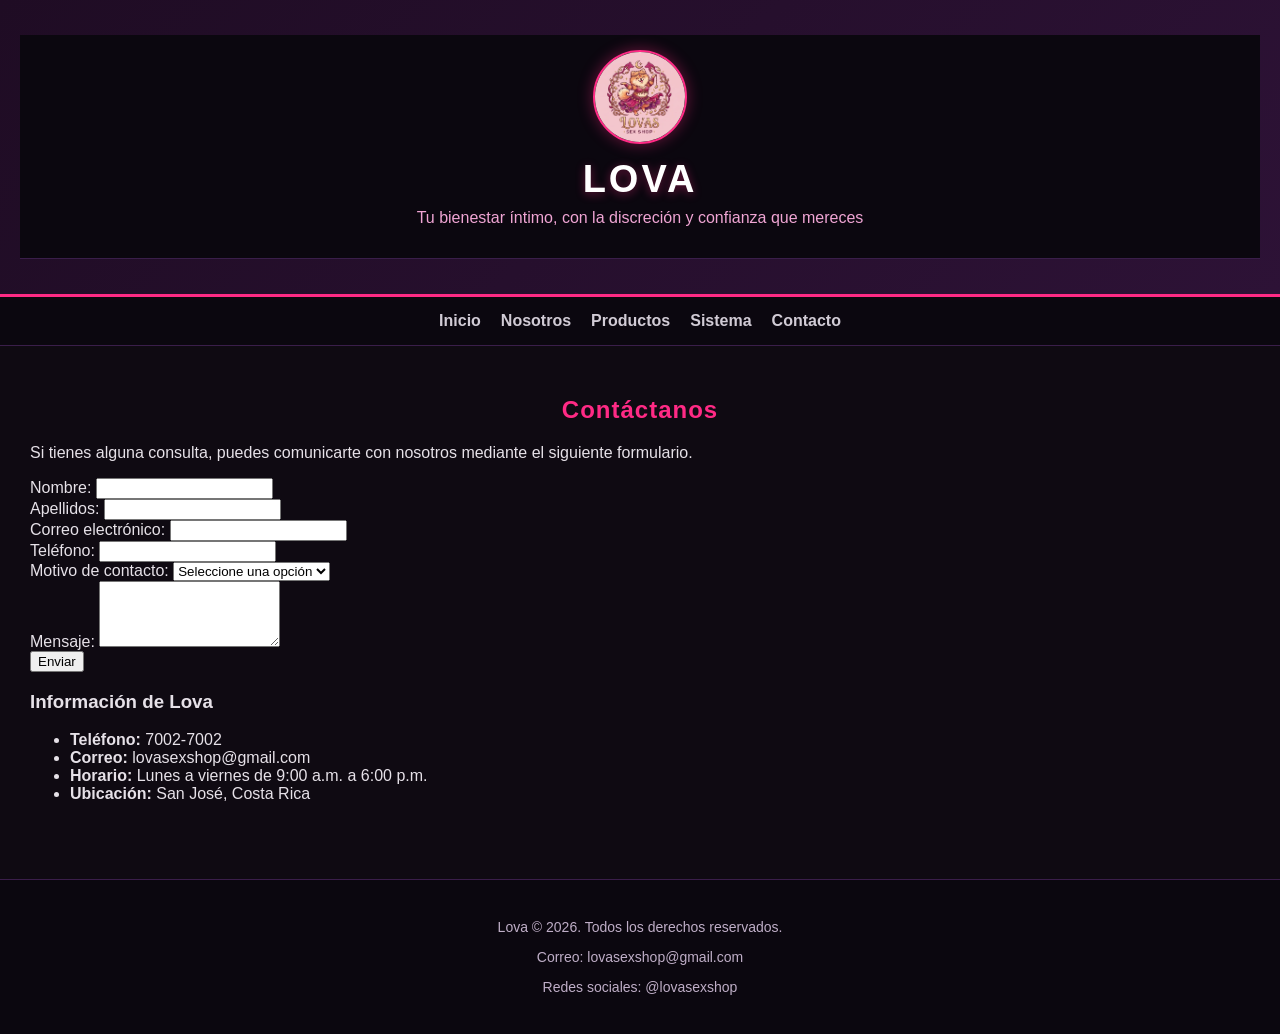
==== contacto.html @ 7007a5ca "Se creó página de Contacto" ====
<!DOCTYPE html>
<html lang="es">
<head>
    <meta charset="UTF-8">
    <meta name="viewport" content="width=device-width, initial-scale=1.0">
    <title>Lova</title>
    <link rel="stylesheet" href="css/estilos.css">
</head>
<body>
    <header>
         <nav>
        <div class="Logo">
            <img src="img/Logo.jpeg" alt="Logo">
            
   <h1>LOVA</h1>
    <p>Tu bienestar íntimo, con la discreción y confianza que mereces </p>
 </nav>
    </header>
    
<nav>
  <a href="index.html">Inicio</a>
  <a href="nosotros.html">Nosotros</a>
  <a href="productos.html">Productos</a>
  <a href="sistema.html">Sistema</a>
  <a href="contacto.html">Contacto</a>
</nav>


    <main class="contacto-container">
    
    
    <section class="seccion-bloque">
        <h2>Contáctanos</h2>
        <p class="descripcion-contacto">Si tienes alguna consulta, puedes comunicarte con nosotros mediante el siguiente formulario.</p>
        
        <form id="formContacto" class="form-contacto">
            <div class="campo-grupo">
                <label for="nombre">Nombre:</label>
                <input type="text" id="nombre" name="nombre">
            </div>
            
            <div class="campo-grupo">
                <label for="apellidos">Apellidos:</label>
                <input type="text" id="apellidos" name="apellidos">
            </div>
            
            <div class="campo-grupo">
                <label for="correo">Correo electrónico:</label>
                <input type="email" id="correo" name="correo">
            </div>
            
            <div class="campo-grupo">
                <label for="telefono">Teléfono:</label>
                <input type="tel" id="telefono" name="telefono">
            </div>
            
            <div class="campo-grupo">
                <label for="motivo">Motivo de contacto:</label>
                <select id="motivo" name="motivo">
                    <option value="">Seleccione una opción</option>
                    <option value="consulta">Consulta general</option>
                    <option value="soporte">Soporte técnico</option>
                    <option value="pedido">Estado de pedido</option>
                </select>
            </div>
            
            <div class="campo-grupo">
                <label for="mensaje">Mensaje:</label>
                <textarea id="mensaje" name="mensaje" rows="4"></textarea>
            </div>

            <button type="submit" id="btn-enviar" class="btn-enviar">Enviar</button>
        </form>
    </section>

    
    <section class="seccion-bloque">
        <h3>Información de Lova</h3>
        <ul class="info-contacto-lista">
            <li><strong>Teléfono:</strong> 7002-7002</li>
            <li><strong>Correo:</strong> lovasexshop@gmail.com</li>
            <li><strong>Horario:</strong> Lunes a viernes de 9:00 a.m. a 6:00 p.m.</li>
            <li><strong>Ubicación:</strong> San José, Costa Rica</li>
        </ul>
    </section>

</main>

    <footer>
         <p>Lova © 2026. Todos los derechos reservados.</p>
        <p>Correo: lovasexshop@gmail.com</p>
        <p>Redes sociales: @lovasexshop</p>
    </footer>
    <script src="js/script.js"></script>
</body>
</html>
---- css/estilos.css ----
body {
    margin: 0;
    font-family: Arial, sans-serif;
    background-color: #0f0a12; 
    color: #e6e1e8;
}

header {
    text-align: center;
    padding: 35px 20px;
    background: linear-gradient(135deg, #1f0c24, #2d1236); 
    border-bottom: 3px solid #ff2a85; 
    box-shadow: 0 4px 20px rgba(0, 0, 0, 0.6);
}

header h1 {
    margin: 0;
    font-size: 38px;
    color: #ffffff; 
    letter-spacing: 3px;
    text-shadow: 0 2px 10px rgba(255, 42, 133, 0.4);
}

header p {
    font-size: 16px;
    color: #f0a5d4; 
    margin-top: 8px;
    font-weight: 500;
}

.Logo img {
    width: 90px;
    height: 90px;
    object-fit: cover;
    border-radius: 50%;
    border: 2px solid #ff2a85;
    margin-bottom: 10px;
    box-shadow: 0 0 15px rgba(255, 42, 133, 0.4);
}


nav {
    display: flex;
    justify-content: center;
    gap: 20px;
    padding: 15px;
    background-color: #0b070f;
    border-bottom: 1px solid #3a1e4a;
}

nav a {
    color: #d1cbd5;
    text-decoration: none;
    font-weight: bold;
    transition: color 0.2s;
}

nav a:hover {
    color: #ff2a85; 
}

main {
    padding: 30px;
}

h2 {
    text-align: center;
    color: #ff2a85; 
    letter-spacing: 1px;
}

footer {
    text-align: center;
    padding: 25px;
    margin-top: 30px;
    background-color: #0b070f;
    color: #bfaec7;
    font-size: 14px;
    border-top: 1px solid #3a1e4a;
}
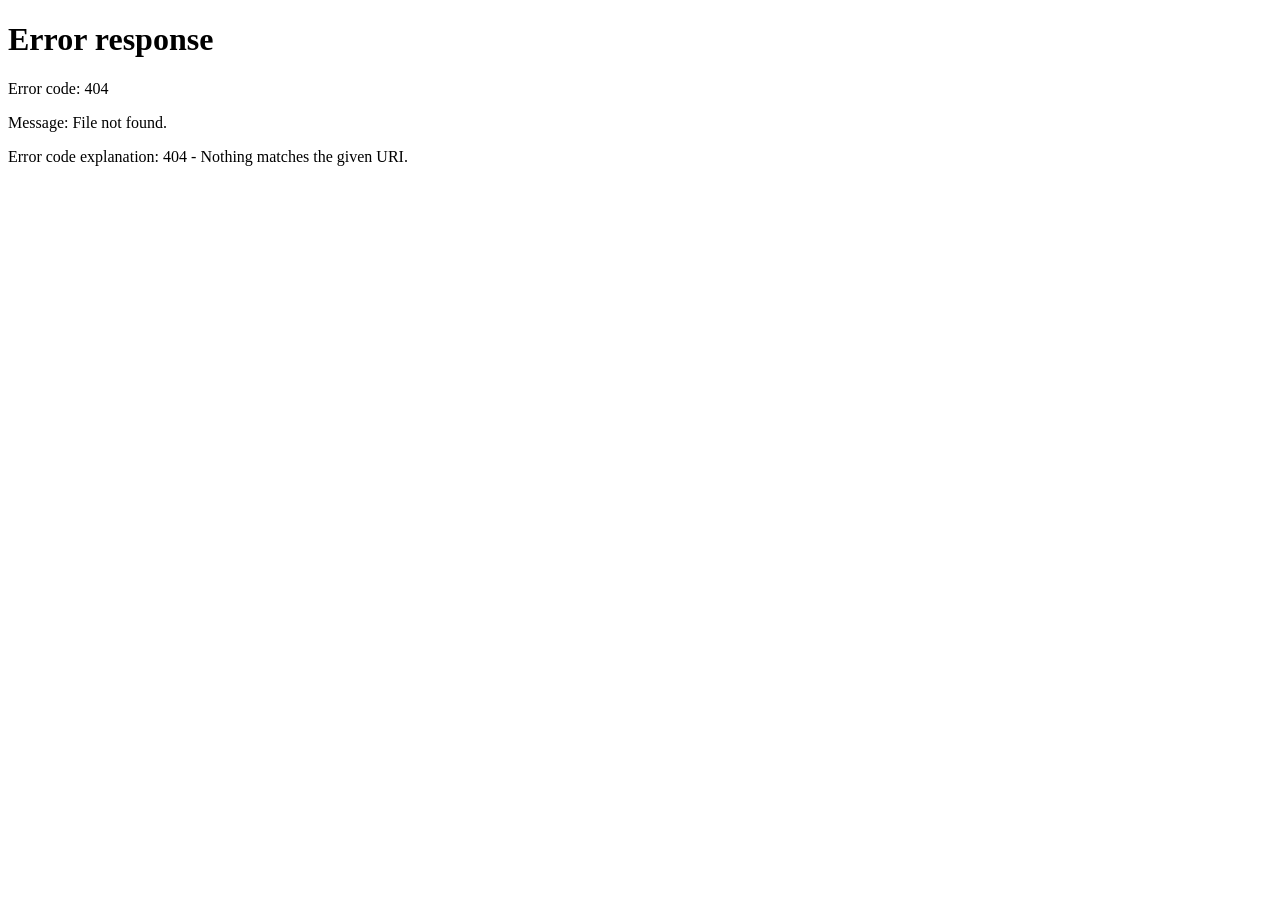
==== commit 57e098b6: "Se agregó la opción del carrito" ====
--- a/contacto.html
+++ b/contacto.html
@@ -86,6 +86,35 @@
 
 </main>
 
+<div id="btn-carrito-flotante" class="carrito-flotante">
+    🛒 <span id="contador-carrito">0</span>
+</div>
+
+<!-- Modal / Panel Desplegable del Carrito -->
+<div id="modal-carrito" class="carrito-modal" style="display: none;">
+    <div class="carrito-contenido">
+        <span id="cerrar-carrito" class="cerrar-modal">&times;</span>
+        <h3>Tu Carrito Lova</h3>
+        
+        <div id="lista-carrito-items">
+            <p>El carrito está vacío.</p>
+        </div>
+        
+        <div class="carrito-resumen">
+            <p>Subtotal: <span id="car-subtotal">₡0</span></p>
+            <p>Descuento: <span id="car-descuento">₡0</span></p>
+            <p>IVA (13%): <span id="car-iva">₡0</span></p>
+            <hr>
+            <p class="car-total-final">Total: <span id="car-total">₡0</span></p>
+            
+            <div class="carrito-botones">
+                <button id="btn-seguir-comprando" class="btn-secundario">Continuar comprando</button>
+                <button id="btn-finalizar-pedido" class="btn-enviar">Finalizar Pedido</button>
+            </div>
+        </div>
+    </div>
+</div>>
+
     <footer>
          <p>Lova © 2026. Todos los derechos reservados.</p>
         <p>Correo: lovasexshop@gmail.com</p>
@@ -93,4 +122,4 @@
     </footer>
     <script src="js/script.js"></script>
 </body>
-</html>
+</html>
--- a/css/estilos.css
+++ b/css/estilos.css
@@ -1,29 +1,32 @@
+/* ==========================================
+   1. PALETA NOCTURNA Y ELEGANTE (SEX SHOP)
+   ================================---------- */
 body {
     margin: 0;
     font-family: Arial, sans-serif;
-    background-color: #0f0a12; 
+    background-color: #0f0a12; /* Fondo general negro/morado muy oscuro y sofisticado */
     color: #e6e1e8;
 }
 
 header {
     text-align: center;
     padding: 35px 20px;
-    background: linear-gradient(135deg, #1f0c24, #2d1236); 
-    border-bottom: 3px solid #ff2a85; 
+    background: linear-gradient(135deg, #1f0c24, #2d1236); /* Degradado oscuro de lujo */
+    border-bottom: 3px solid #ff2a85; /* Línea fucsia vibrante de alto contraste */
     box-shadow: 0 4px 20px rgba(0, 0, 0, 0.6);
 }
 
 header h1 {
     margin: 0;
     font-size: 38px;
-    color: #ffffff; 
+    color: #ffffff; /* Blanco puro para máxima elegancia */
     letter-spacing: 3px;
     text-shadow: 0 2px 10px rgba(255, 42, 133, 0.4);
 }
 
 header p {
     font-size: 16px;
-    color: #f0a5d4; 
+    color: #f0a5d4; /* Rosado neón suave */
     margin-top: 8px;
     font-weight: 500;
 }
@@ -38,7 +41,7 @@
     box-shadow: 0 0 15px rgba(255, 42, 133, 0.4);
 }
 
-
+/* Barra de Navegación Principal (Negro y Fucsia) */
 nav {
     display: flex;
     justify-content: center;
@@ -56,7 +59,7 @@
 }
 
 nav a:hover {
-    color: #ff2a85; 
+    color: #ff2a85; /* Destello fucsia al pasar el mouse */
 }
 
 main {
@@ -65,7 +68,7 @@
 
 h2 {
     text-align: center;
-    color: #ff2a85; 
+    color: #ff2a85; /* Títulos en rosa vibrante */
     letter-spacing: 1px;
 }
 
@@ -78,3 +81,991 @@
     font-size: 14px;
     border-top: 1px solid #3a1e4a;
 }
+
+/* ==========================================
+   2. PÁGINA DE INICIO (INDEX)
+   ================================---------- */
+.bienvenida {
+    text-align: center;
+    margin-bottom: 40px;
+}
+
+.relacionada {
+    text-align: center;
+    margin-bottom: 30px;
+}
+
+.relacionada img {
+    width: 100%;
+    max-width: 600px;
+    height: 300px;
+    object-fit: cover;
+    border-radius: 12px;
+    box-shadow: 0 8px 25px rgba(0, 0, 0, 0.7);
+    border: 1px solid #3a1e4a;
+}
+
+.destacados {
+    margin-top: 30px;
+    text-align: center;
+}
+
+.contenedor-destacado {
+    display: flex;
+    justify-content: center;
+    gap: 20px;
+    flex-wrap: wrap;
+    margin-top: 20px;
+}
+
+/* ==========================================
+   3. TARJETAS DE PRODUCTOS Y SECCIONES (OSCURAS Y DE LUJO)
+   ================================---------- */
+.producto, .destacado, .tarjeta-mv, .tarjeta-funcion, .seccion-bloque {
+    background-color: #16101c; /* Fondo de tarjeta oscuro elegante */
+    border-radius: 12px;
+    box-shadow: 0 6px 20px rgba(0, 0, 0, 0.5);
+    border: 1px solid #3a1e4a; /* Bordes morados sutiles */
+    color: #e6e1e8;
+    transition: transform 0.2s, box-shadow 0.2s, border-color 0.2s;
+}
+
+.producto:hover, .destacado:hover {
+    transform: translateY(-5px);
+    box-shadow: 0 10px 30px rgba(255, 42, 133, 0.25);
+    border-color: #ff2a85; /* Se ilumina en fucsia al pasar el mouse */
+}
+
+/* ==========================================
+   4. PÁGINA DE PRODUCTOS
+   ================================---------- */
+.productos {
+    display: flex;
+    gap: 20px;
+    flex-wrap: wrap;
+    justify-content: center;
+    margin-top: 25px;
+}
+
+.producto {
+    width: 240px;
+    padding: 20px;
+    text-align: center;
+    display: flex;
+    flex-direction: column;
+    justify-content: space-between;
+}
+
+.producto img, .destacado img {
+    width: 100%;
+    height: 180px;
+    object-fit: cover;
+    border-radius: 8px;
+    border: 1px solid #2d1236;
+}
+
+.producto h3 {
+    font-size: 16px;
+    color: #ffffff;
+    margin: 12px 0 8px 0;
+}
+
+.producto p {
+    font-size: 13px;
+    color: #bfaec7;
+    line-height: 1.4;
+    margin-bottom: 10px;
+}
+
+.destacado {
+    width: 220px;
+    padding: 15px;
+    text-align: center;
+    display: flex;
+    flex-direction: column;
+    justify-content: space-between;
+}
+
+/* ==========================================
+   5. PÁGINA DE NOSOTROS
+   ================================---------- */
+.nosotros-container {
+    max-width: 1000px;
+    margin: 40px auto;
+    padding: 0 20px;
+}
+
+.seccion-bloque {
+    padding: 30px;
+    margin-bottom: 30px;
+    text-align: center;
+}
+
+.seccion-bloque h2, .seccion-bloque h3 {
+    color: #ff2a85;
+    margin-bottom: 15px;
+}
+
+.seccion-bloque p {
+    line-height: 1.6;
+    color: #bfaec7;
+}
+
+.mision-vision-grid {
+    display: flex;
+    gap: 20px;
+    margin-bottom: 30px;
+    flex-wrap: wrap;
+}
+
+.tarjeta-mv {
+    flex: 1;
+    min-width: 280px;
+    padding: 25px;
+    text-align: center;
+    border-top: 4px solid #ff2a85;
+}
+
+.valores-grid {
+    list-style: none;
+    padding: 0;
+    display: grid;
+    grid-template-columns: repeat(auto-fit, minmax(280px, 1fr));
+    gap: 15px;
+    text-align: left;
+    margin-top: 20px;
+}
+
+.valores-grid li {
+    background-color: #1f1426;
+    padding: 15px;
+    border-radius: 8px;
+    border-left: 3px solid #ff2a85;
+    font-size: 14px;
+    line-height: 1.5;
+    border-top: 1px solid #3a1e4a;
+    border-right: 1px solid #3a1e4a;
+    border-bottom: 1px solid #3a1e4a;
+    color: #d1cbd5;
+}
+
+.equipo-grid {
+    display: grid;
+    grid-template-columns: repeat(auto-fit, minmax(200px, 1fr));
+    gap: 15px;
+    margin-top: 20px;
+}
+
+.miembro-tarjeta {
+    background-color: #1f1426;
+    padding: 20px;
+    border-radius: 10px;
+    border: 1px solid #3a1e4a;
+    text-align: center;
+    display: flex;
+    flex-direction: column;
+    gap: 5px;
+}
+
+.miembro-tarjeta strong {
+    color: #ffffff;
+    font-size: 15px;
+}
+
+.miembro-tarjeta span {
+    color: #bfaec7;
+    font-size: 13px;
+}
+
+/* ==========================================
+   6. PÁGINA DE SISTEMA (LOVASTOCK)
+   ================================---------- */
+.sistema-container {
+    max-width: 1000px;
+    margin: 40px auto;
+    padding: 0 20px;
+}
+
+.funciones-grid {
+    display: grid;
+    grid-template-columns: repeat(auto-fit, minmax(260px, 1fr));
+    gap: 20px;
+    margin-top: 20px;
+}
+
+.tarjeta-funcion {
+    padding: 20px;
+    text-align: left;
+    border-top: 4px solid #ff2a85;
+}
+
+.tarjeta-funcion h4 {
+    color: #ffffff;
+    margin-bottom: 10px;
+    font-size: 16px;
+}
+
+.botones-lectura, .control-fecha {
+    display: flex;
+    justify-content: center;
+    gap: 15px;
+    margin-top: 15px;
+    flex-wrap: wrap;
+}
+
+.btn-lectura, #btn-fecha {
+    background-color: #ff2a85;
+    color: white;
+    border: none;
+    padding: 10px 18px;
+    border-radius: 8px;
+    cursor: pointer;
+    font-size: 14px;
+    font-weight: bold;
+    transition: background-color 0.2s;
+}
+
+.btn-lectura:hover, #btn-fecha:hover {
+    background-color: #e01b70;
+}
+
+.beneficios-lista {
+    list-style: none;
+    padding: 0;
+    max-width: 600px;
+    margin: 15px auto 0 auto;
+    text-align: left;
+}
+
+.beneficios-lista li {
+    background-color: #1f1426;
+    padding: 12px 15px;
+    margin-bottom: 10px;
+    border-radius: 6px;
+    border-left: 3px solid #ff2a85;
+    font-size: 14px;
+    color: #d1cbd5;
+    border: 1px solid #3a1e4a;
+}
+
+/* ==========================================
+   7. PÁGINA DE CONTACTO Y FORMULARIOS
+   ================================---------- */
+.contacto-container {
+    max-width: 800px;
+    margin: 40px auto;
+    padding: 0 20px;
+}
+
+.form-contacto {
+    display: flex;
+    flex-direction: column;
+    gap: 15px;
+    margin-top: 20px;
+    text-align: left;
+}
+
+.campo-grupo {
+    display: flex;
+    flex-direction: column;
+    gap: 5px;
+}
+
+.campo-grupo label {
+    font-weight: bold;
+    color: #ff2a85;
+    font-size: 14px;
+}
+
+.campo-grupo input,
+.campo-grupo select,
+.campo-grupo textarea {
+    padding: 10px;
+    border: 1px solid #3a1e4a;
+    border-radius: 8px;
+    font-size: 14px;
+    background-color: #1f1426;
+    color: #ffffff;
+    outline: none;
+    transition: border-color 0.2s;
+}
+
+.campo-grupo input:focus,
+.campo-grupo select:focus,
+.campo-grupo textarea:focus {
+    border-color: #ff2a85;
+    box-shadow: 0 0 8px rgba(255, 42, 133, 0.4);
+}
+
+.btn-enviar {
+    background-color: #ff2a85;
+    color: white;
+    border: none;
+    padding: 12px 20px;
+    border-radius: 8px;
+    cursor: pointer;
+    font-size: 15px;
+    font-weight: bold;
+    transition: background-color 0.2s;
+    align-self: flex-start;
+    margin-top: 5px;
+}
+
+.btn-enviar:hover {
+    background-color: #e01b70;
+}
+
+.info-contacto-lista {
+    list-style: none;
+    padding: 0;
+    margin-top: 15px;
+    text-align: left;
+    display: flex;
+    flex-direction: column;
+    gap: 10px;
+}
+
+.info-contacto-lista li {
+    background-color: #1f1426;
+    padding: 12px 15px;
+    border-radius: 6px;
+    border-left: 3px solid #ff2a85;
+    font-size: 14px;
+    color: #d1cbd5;
+    border: 1px solid #3a1e4a;
+}
+
+/* ==========================================
+   8. BOTONES GLOBALES Y RESPONSIVE (MÓVIL)
+   ================================---------- */
+button {
+    padding: 10px 20px;
+    border: none;
+    border-radius: 5px;
+    cursor: pointer;
+    background-color: #ff2a85;
+    color: white;
+    font-weight: bold;
+    transition: transform 0.2s, background-color 0.2s;
+}
+
+button:hover {
+    transform: scale(1.03);
+    background-color: #e01b70;
+}
+
+@media (max-width: 600px) {
+    nav {
+        flex-direction: column;
+        align-items: center;
+        gap: 10px;
+    }
+
+    .productos, .contenedor-destacado, .mision-vision-grid {
+        flex-direction: column;
+        align-items: center;
+    }
+
+    .producto, .destacado {
+        width: 90%;
+        max-width: 300px;
+    }
+
+    main {
+        padding: 15px;
+    }
+
+    header h1 {
+        font-size: 26px;
+    }
+}
+
+.cotizador-grid {
+    display: grid;
+    grid-template-columns: 1fr 1fr;
+    gap: 30px;
+    margin-top: 20px;
+    text-align: left;
+}
+
+.preview-card {
+    background-color: #1f1426;
+    padding: 20px;
+    border-radius: 10px;
+    border: 1px solid #3a1e4a;
+    text-align: center;
+}
+
+.img-dinamica {
+   width: 140px;
+    height: 140px;
+    object-fit: cover;
+    border-radius: 50%; 
+    margin: 0 auto 10px auto;
+    display: block;
+    border: 2px solid #ff2a85;
+    box-shadow: 0 0 12px rgba(255, 42, 133, 0.3);
+}
+
+.detalle-calculo {
+    background-color: #1f1426;
+    padding: 20px;
+    border-radius: 10px;
+    border: 1px solid #3a1e4a;
+    margin-top: 15px;
+}
+
+.detalle-calculo p {
+    margin: 8px 0;
+    color: #d1cbd5;
+}
+
+.total-final {
+    font-size: 18px;
+    font-weight: bold;
+    color: #ff2a85 !important;
+}
+
+.info-oculta {
+    background-color: #1f1426;
+    padding: 12px;
+    border-radius: 8px;
+    border-left: 3px solid #ff2a85;
+    margin-top: 10px;
+    font-size: 13px;
+    color: #d1cbd5;
+}
+
+@media (max-width: 768px) {
+    .cotizador-grid {
+        grid-template-columns: 1fr;
+    }
+}
+
+.btn-ocultar-container {
+    margin-top: 25px;
+    text-align: center;
+}
+
+#btn-toggle-info {
+    width: 100%;
+    padding: 12px;
+    background-color: #2d1236;
+    border: 1px solid #ff2a85;
+    color: #ff2a85;
+    font-weight: bold;
+    border-radius: 8px;
+    cursor: pointer;
+    transition: all 0.2s;
+}
+
+#btn-toggle-info:hover {
+    background-color: #ff2a85;
+    color: #ffffff;
+}
+
+
+.carrito-flotante {
+    position: fixed;
+    bottom: 25px;
+    right: 25px;
+    background-color: #ff2a85;
+    color: white;
+    width: 60px;
+    height: 60px;
+    border-radius: 50%;
+    display: flex;
+    align-items: center;
+    justify-content: center;
+    font-size: 22px;
+    cursor: pointer;
+    box-shadow: 0 6px 20px rgba(255, 42, 133, 0.5);
+    z-index: 1000;
+    transition: transform 0.2s;
+}
+
+.carrito-flotante:hover {
+    transform: scale(1.1);
+}
+
+#contador-carrito {
+    position: absolute;
+    top: 5px;
+    right: 5px;
+    background-color: #ffffff;
+    color: #ff2a85;
+    font-size: 12px;
+    font-weight: bold;
+    padding: 2px 6px;
+    border-radius: 50%;
+    border: 2px solid #ff2a85;
+}
+
+.carrito-modal {
+    position: fixed;
+    top: 0;
+    left: 0;
+    width: 100%;
+    height: 100%;
+    background-color: rgba(0, 0, 0, 0.7);
+    display: flex;
+    align-items: center;
+    justify-content: center;
+    z-index: 1100;
+}
+
+.carrito-contenido {
+    background-color: #16101c;
+    border: 2px solid #ff2a85;
+    padding: 25px;
+    border-radius: 12px;
+    width: 90%;
+    max-width: 400px;
+    color: #e6e1e8;
+    position: relative;
+    box-shadow: 0 10px 30px rgba(0, 0, 0, 0.8);
+}
+
+.cerrar-modal {
+    position: absolute;
+    top: 15px;
+    right: 20px;
+    font-size: 24px;
+    color: #ff2a85;
+    cursor: pointer;
+}
+
+.carrito-item-fila {
+    display: flex;
+    justify-content: space-between;
+    align-items: center;
+    background-color: #1f1426;
+    padding: 8px 12px;
+    border-radius: 6px;
+    margin-bottom: 8px;
+    font-size: 14px;
+    border: 1px solid #3a1e4a;
+}
+
+.btn-quitar {
+    background: transparent;
+    border: none;
+    cursor: pointer;
+    font-size: 14px;
+}
+
+.carrito-resumen {
+    margin-top: 15px;
+    border-top: 1px solid #3a1e4a;
+    padding-top: 10px;
+}
+
+.carrito-resumen p {
+    margin: 5px 0;
+    font-size: 14px;
+    color: #d1cbd5;
+}
+
+.car-total-final {
+    font-size: 18px;
+    font-weight: bold;
+    color: #ff2a85 !important;
+}
+
+.carrito-botones {
+    display: flex;
+    gap: 10px;
+    margin-top: 15px;
+}
+
+.carrito-botones button {
+    flex: 1;
+    padding: 10px;
+    font-size: 14px;
+}
+
+.btn-secundario {
+    background-color: transparent;
+    border: 1px solid #ff2a85;
+    color: #ff2a85;
+    border-radius: 8px;
+    font-weight: bold;
+    cursor: pointer;
+    transition: all 0.2s;
+}
+
+.btn-secundario:hover {
+    background-color: #ff2a85;
+    color: #ffffff;
+}
+
+
+/* ==========================================
+   VENTANA PARA ELEGIR CANTIDAD DE PRODUCTOS
+   ========================================== */
+
+.cantidad-modal {
+    position: fixed;
+    inset: 0;
+    background-color: rgba(0, 0, 0, 0.8);
+    display: flex;
+    align-items: center;
+    justify-content: center;
+    padding: 20px;
+    z-index: 2000;
+}
+
+.cantidad-contenido {
+    width: 100%;
+    max-width: 380px;
+    padding: 28px;
+    background: linear-gradient(145deg, #1f0c24, #16101c);
+    border: 2px solid #ff2a85;
+    border-radius: 14px;
+    box-shadow: 0 10px 35px rgba(255, 42, 133, 0.2);
+    color: #e6e1e8;
+    text-align: center;
+    position: relative;
+    box-sizing: border-box;
+}
+
+.cantidad-contenido h3 {
+    color: #ff2a85;
+    margin: 0 25px 12px;
+    font-size: 21px;
+}
+
+.cantidad-nombre {
+    color: #ffffff;
+    font-weight: bold;
+    margin-bottom: 8px;
+}
+
+.cantidad-precio {
+    color: #f0a5d4;
+    margin-bottom: 20px;
+}
+
+.cantidad-etiqueta {
+    display: block;
+    text-align: left;
+    margin-bottom: 8px;
+    font-weight: bold;
+    color: #d1cbd5;
+}
+
+.cantidad-contenido input {
+    width: 100%;
+    box-sizing: border-box;
+    padding: 12px;
+    margin-bottom: 12px;
+    border: 1px solid #71365f;
+    border-radius: 8px;
+    background-color: #0f0a12;
+    color: #ffffff;
+    font-size: 16px;
+    outline: none;
+}
+
+.cantidad-contenido input:focus {
+    border-color: #ff2a85;
+    box-shadow: 0 0 8px rgba(255, 42, 133, 0.3);
+}
+
+.cantidad-disponible {
+    color: #bfaec7;
+    font-size: 13px;
+    margin-bottom: 18px;
+}
+
+.cantidad-subtotal {
+    background-color: #2d1236;
+    padding: 12px;
+    border-radius: 8px;
+    margin-bottom: 20px;
+    border: 1px solid #3a1e4a;
+}
+
+.cantidad-subtotal strong {
+    color: #ff2a85;
+    font-size: 20px;
+}
+
+.cantidad-acciones {
+    display: flex;
+    gap: 10px;
+}
+
+.cantidad-acciones button {
+    flex: 1;
+}
+
+.cantidad-cancelar {
+    background-color: transparent;
+    color: #ff2a85;
+    border: 1px solid #ff2a85;
+}
+
+.cantidad-cancelar:hover {
+    background-color: #2d1236;
+}
+
+.cantidad-cerrar {
+    position: absolute;
+    top: 10px;
+    right: 13px;
+    background: transparent;
+    color: #ff2a85;
+    padding: 4px 8px;
+    font-size: 23px;
+}
+
+.cantidad-cerrar:hover {
+    background-color: #2d1236;
+    transform: none;
+}
+
+@media (max-width: 480px) {
+    .cantidad-contenido {
+        padding: 24px 18px;
+    }
+
+    .cantidad-acciones {
+        flex-direction: column;
+    }
+}
+
+
+/* =====================================
+   TABLA DEL SISTEMA DE INVENTARIO LOVA
+===================================== */
+
+.tabla-inventario-contenedor {
+    width: 100%;
+    overflow-x: auto;
+    margin: 25px 0;
+    border: 1px solid #3a1e4a;
+    border-radius: 14px;
+    background: #16101c;
+    box-shadow: 0 8px 25px rgba(0, 0, 0, 0.25);
+}
+
+.tabla-inventario {
+    width: 100%;
+    min-width: 750px;
+    border-collapse: collapse;
+    color: #e6e1e8;
+    text-align: left;
+}
+
+/* Encabezados */
+.tabla-inventario thead {
+    background: linear-gradient(135deg, #5a1c65, #a51c69);
+}
+
+.tabla-inventario th {
+    padding: 16px 18px;
+    color: #ffffff;
+    font-size: 14px;
+    font-weight: bold;
+    text-transform: uppercase;
+    letter-spacing: 0.5px;
+    white-space: nowrap;
+}
+
+/* Celdas */
+.tabla-inventario td {
+    padding: 15px 18px;
+    border-bottom: 1px solid #3a1e4a;
+    font-size: 14px;
+}
+
+/* Filas alternas */
+.tabla-inventario tbody tr:nth-child(even) {
+    background: #1f1426;
+}
+
+.tabla-inventario tbody tr:nth-child(odd) {
+    background: #16101c;
+}
+
+/* Efecto al pasar el cursor */
+.tabla-inventario tbody tr:hover {
+    background: #30203a;
+    transition: background 0.2s ease;
+}
+
+/* Código del producto */
+.tabla-inventario td:first-child {
+    color: #f0a5d4;
+    font-weight: bold;
+    white-space: nowrap;
+}
+
+/* Precio */
+.tabla-inventario td:nth-child(3) {
+    color: #ff9bc7;
+    font-weight: bold;
+    white-space: nowrap;
+}
+
+/* Existencias */
+.tabla-inventario td:nth-child(4) {
+    text-align: center;
+    font-weight: bold;
+}
+
+/* Estado disponible */
+.estado-disponible {
+    display: inline-block;
+    padding: 6px 11px;
+    border-radius: 20px;
+    background: rgba(46, 204, 113, 0.12);
+    color: #75e6a0;
+    border: 1px solid rgba(117, 230, 160, 0.3);
+    font-size: 12px;
+    font-weight: bold;
+    white-space: nowrap;
+}
+
+/* Título del inventario */
+.titulo-inventario {
+    color: #f0a5d4;
+    margin-bottom: 10px;
+}
+
+/* Texto descriptivo */
+.descripcion-inventario {
+    color: #bfaec7;
+    line-height: 1.7;
+    margin-bottom: 20px;
+}
+
+/* Adaptación para pantallas pequeñas */
+@media (max-width: 768px) {
+    .tabla-inventario th,
+    .tabla-inventario td {
+        padding: 12px;
+        font-size: 13px;
+    }
+
+    .tabla-inventario-contenedor {
+        margin: 18px 0;
+    }
+}
+
+
+/* Centrar la sección del inventario */
+.tabla-inventario-contenedor {
+    width: 90%;
+    max-width: 1200px;
+    margin: 25px auto;
+    overflow-x: auto;
+    border: 1px solid #3a1e4a;
+    border-radius: 14px;
+    background: #16101c;
+    box-shadow: 0 8px 25px rgba(0, 0, 0, 0.25);
+}
+
+/* Centrar el título y la descripción */
+.titulo-inventario,
+.descripcion-inventario {
+    text-align: center;
+}
+
+/* Centrar la tabla dentro del contenedor */
+.tabla-inventario {
+    width: 100%;
+    margin: 0 auto;
+    border-collapse: collapse;
+}
+
+
+
+.confirmacion-edad {
+    display: flex;
+    align-items: center;
+    gap: 8px;
+    margin-top: 12px;
+    cursor: pointer;
+    color: #ffffff;
+}
+
+.confirmacion-edad input {
+    accent-color: #ff2a85;
+    cursor: pointer;
+}
+
+
+/* ===== PROTOTIPO DE LOVASTOCK ===== */
+
+.prototipo {
+    max-width: 1200px;
+    margin: 50px auto;
+    padding: 30px 20px;
+    text-align: center;
+}
+
+.prototipo h2 {
+    color: #e8a0bf;
+    font-size: 30px;
+    margin-bottom: 15px;
+}
+
+.prototipo > p {
+    color: #cccccc;
+    font-size: 16px;
+    line-height: 1.6;
+    margin-bottom: 35px;
+}
+
+.galeria-prototipo {
+    display: grid;
+    grid-template-columns: repeat(2, minmax(0, 1fr));
+    gap: 30px;
+}
+
+.pantalla-prototipo {
+    background-color: #211a29;
+    border: 1px solid #654565;
+    border-radius: 12px;
+    padding: 15px;
+    overflow: hidden;
+    transition: transform 0.3s ease,
+                box-shadow 0.3s ease;
+}
+
+.pantalla-prototipo:hover {
+    transform: translateY(-5px);
+    box-shadow: 0 8px 20px rgba(232, 160, 191, 0.15);
+}
+
+.pantalla-prototipo img {
+    display: block;
+    width: 100%;
+    height: auto;
+    border-radius: 8px;
+    border: 1px solid #403047;
+}
+
+.pantalla-prototipo h3 {
+    color: #f2c6d4;
+    font-size: 17px;
+    margin: 15px 0 5px;
+}
+
+/* Adaptación para celulares */
+@media (max-width: 700px) {
+    .galeria-prototipo {
+        grid-template-columns: 1fr;
+        gap: 20px;
+    }
+
+    .prototipo h2 {
+        font-size: 24px;
+    }
+
+    .prototipo {
+        padding: 20px 15px;
+    }
+}
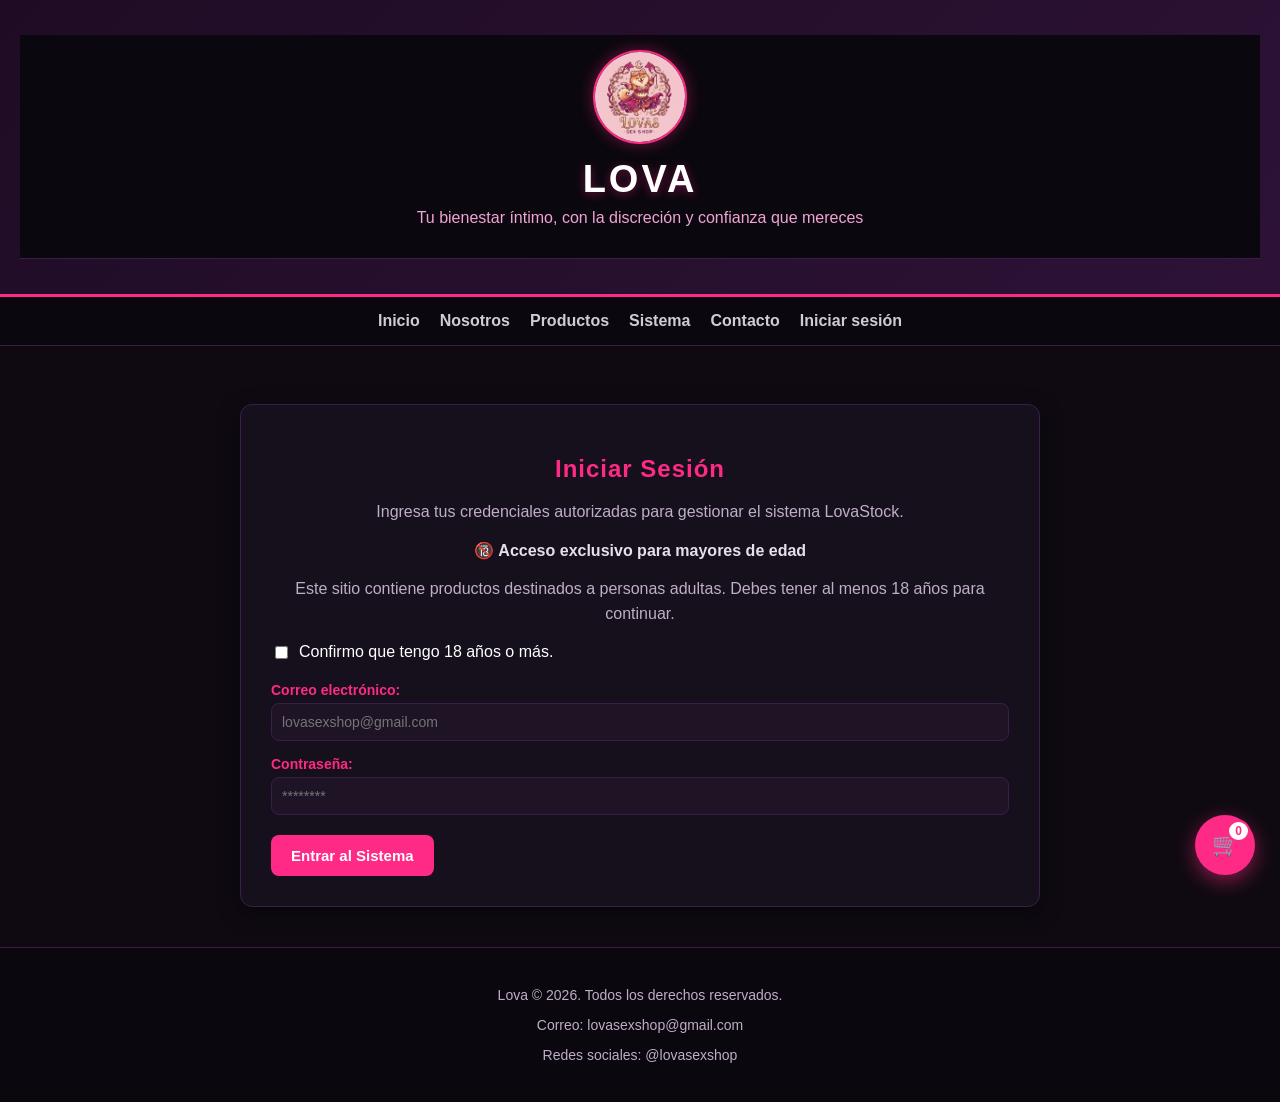
==== commit 9f8a96b7: "Se agrego Login en todos los menu de las páginas" ====
--- a/contacto.html
+++ b/contacto.html
@@ -23,6 +23,7 @@
   <a href="productos.html">Productos</a>
   <a href="sistema.html">Sistema</a>
   <a href="contacto.html">Contacto</a>
+  <a href="login.html" class="enlace-login">Iniciar sesión</a>
 </nav>
 
 
--- a/css/estilos.css
+++ b/css/estilos.css
@@ -1,32 +1,29 @@
-/* ==========================================
-   1. PALETA NOCTURNA Y ELEGANTE (SEX SHOP)
-   ================================---------- */
 body {
     margin: 0;
     font-family: Arial, sans-serif;
-    background-color: #0f0a12; /* Fondo general negro/morado muy oscuro y sofisticado */
+    background-color: #0f0a12; 
     color: #e6e1e8;
 }
 
 header {
     text-align: center;
     padding: 35px 20px;
-    background: linear-gradient(135deg, #1f0c24, #2d1236); /* Degradado oscuro de lujo */
-    border-bottom: 3px solid #ff2a85; /* Línea fucsia vibrante de alto contraste */
+    background: linear-gradient(135deg, #1f0c24, #2d1236); 
+    border-bottom: 3px solid #ff2a85; 
     box-shadow: 0 4px 20px rgba(0, 0, 0, 0.6);
 }
 
 header h1 {
     margin: 0;
     font-size: 38px;
-    color: #ffffff; /* Blanco puro para máxima elegancia */
+    color: #ffffff; 
     letter-spacing: 3px;
     text-shadow: 0 2px 10px rgba(255, 42, 133, 0.4);
 }
 
 header p {
     font-size: 16px;
-    color: #f0a5d4; /* Rosado neón suave */
+    color: #f0a5d4; 
     margin-top: 8px;
     font-weight: 500;
 }
@@ -41,7 +38,7 @@
     box-shadow: 0 0 15px rgba(255, 42, 133, 0.4);
 }
 
-/* Barra de Navegación Principal (Negro y Fucsia) */
+
 nav {
     display: flex;
     justify-content: center;
@@ -59,7 +56,7 @@
 }
 
 nav a:hover {
-    color: #ff2a85; /* Destello fucsia al pasar el mouse */
+    color: #ff2a85; 
 }
 
 main {
@@ -68,7 +65,7 @@
 
 h2 {
     text-align: center;
-    color: #ff2a85; /* Títulos en rosa vibrante */
+    color: #ff2a85;
     letter-spacing: 1px;
 }
 
@@ -82,9 +79,7 @@
     border-top: 1px solid #3a1e4a;
 }
 
-/* ==========================================
-   2. PÁGINA DE INICIO (INDEX)
-   ================================---------- */
+
 .bienvenida {
     text-align: center;
     margin-bottom: 40px;
@@ -118,14 +113,12 @@
     margin-top: 20px;
 }
 
-/* ==========================================
-   3. TARJETAS DE PRODUCTOS Y SECCIONES (OSCURAS Y DE LUJO)
-   ================================---------- */
+
 .producto, .destacado, .tarjeta-mv, .tarjeta-funcion, .seccion-bloque {
-    background-color: #16101c; /* Fondo de tarjeta oscuro elegante */
+    background-color: #16101c; 
     border-radius: 12px;
     box-shadow: 0 6px 20px rgba(0, 0, 0, 0.5);
-    border: 1px solid #3a1e4a; /* Bordes morados sutiles */
+    border: 1px solid #3a1e4a; 
     color: #e6e1e8;
     transition: transform 0.2s, box-shadow 0.2s, border-color 0.2s;
 }
@@ -133,12 +126,10 @@
 .producto:hover, .destacado:hover {
     transform: translateY(-5px);
     box-shadow: 0 10px 30px rgba(255, 42, 133, 0.25);
-    border-color: #ff2a85; /* Se ilumina en fucsia al pasar el mouse */
-}
-
-/* ==========================================
-   4. PÁGINA DE PRODUCTOS
-   ================================---------- */
+    border-color: #ff2a85; 
+}
+
+
 .productos {
     display: flex;
     gap: 20px;
@@ -186,9 +177,6 @@
     justify-content: space-between;
 }
 
-/* ==========================================
-   5. PÁGINA DE NOSOTROS
-   ================================---------- */
 .nosotros-container {
     max-width: 1000px;
     margin: 40px auto;
@@ -277,9 +265,7 @@
     font-size: 13px;
 }
 
-/* ==========================================
-   6. PÁGINA DE SISTEMA (LOVASTOCK)
-   ================================---------- */
+
 .sistema-container {
     max-width: 1000px;
     margin: 40px auto;
@@ -348,9 +334,7 @@
     border: 1px solid #3a1e4a;
 }
 
-/* ==========================================
-   7. PÁGINA DE CONTACTO Y FORMULARIOS
-   ================================---------- */
+
 .contacto-container {
     max-width: 800px;
     margin: 40px auto;
@@ -435,9 +419,7 @@
     border: 1px solid #3a1e4a;
 }
 
-/* ==========================================
-   8. BOTONES GLOBALES Y RESPONSIVE (MÓVIL)
-   ================================---------- */
+
 button {
     padding: 10px 20px;
     border: none;
@@ -700,9 +682,7 @@
 }
 
 
-/* ==========================================
-   VENTANA PARA ELEGIR CANTIDAD DE PRODUCTOS
-   ========================================== */
+
 
 .cantidad-modal {
     position: fixed;
@@ -836,9 +816,7 @@
 }
 
 
-/* =====================================
-   TABLA DEL SISTEMA DE INVENTARIO LOVA
-===================================== */
+
 
 .tabla-inventario-contenedor {
     width: 100%;
@@ -858,7 +836,7 @@
     text-align: left;
 }
 
-/* Encabezados */
+
 .tabla-inventario thead {
     background: linear-gradient(135deg, #5a1c65, #a51c69);
 }
@@ -873,14 +851,14 @@
     white-space: nowrap;
 }
 
-/* Celdas */
+
 .tabla-inventario td {
     padding: 15px 18px;
     border-bottom: 1px solid #3a1e4a;
     font-size: 14px;
 }
 
-/* Filas alternas */
+
 .tabla-inventario tbody tr:nth-child(even) {
     background: #1f1426;
 }
@@ -889,33 +867,33 @@
     background: #16101c;
 }
 
-/* Efecto al pasar el cursor */
+/
 .tabla-inventario tbody tr:hover {
     background: #30203a;
     transition: background 0.2s ease;
 }
 
-/* Código del producto */
+
 .tabla-inventario td:first-child {
     color: #f0a5d4;
     font-weight: bold;
     white-space: nowrap;
 }
 
-/* Precio */
+
 .tabla-inventario td:nth-child(3) {
     color: #ff9bc7;
     font-weight: bold;
     white-space: nowrap;
 }
 
-/* Existencias */
+
 .tabla-inventario td:nth-child(4) {
     text-align: center;
     font-weight: bold;
 }
 
-/* Estado disponible */
+
 .estado-disponible {
     display: inline-block;
     padding: 6px 11px;
@@ -928,7 +906,7 @@
     white-space: nowrap;
 }
 
-/* Título del inventario */
+
 .titulo-inventario {
     color: #f0a5d4;
     margin-bottom: 10px;
